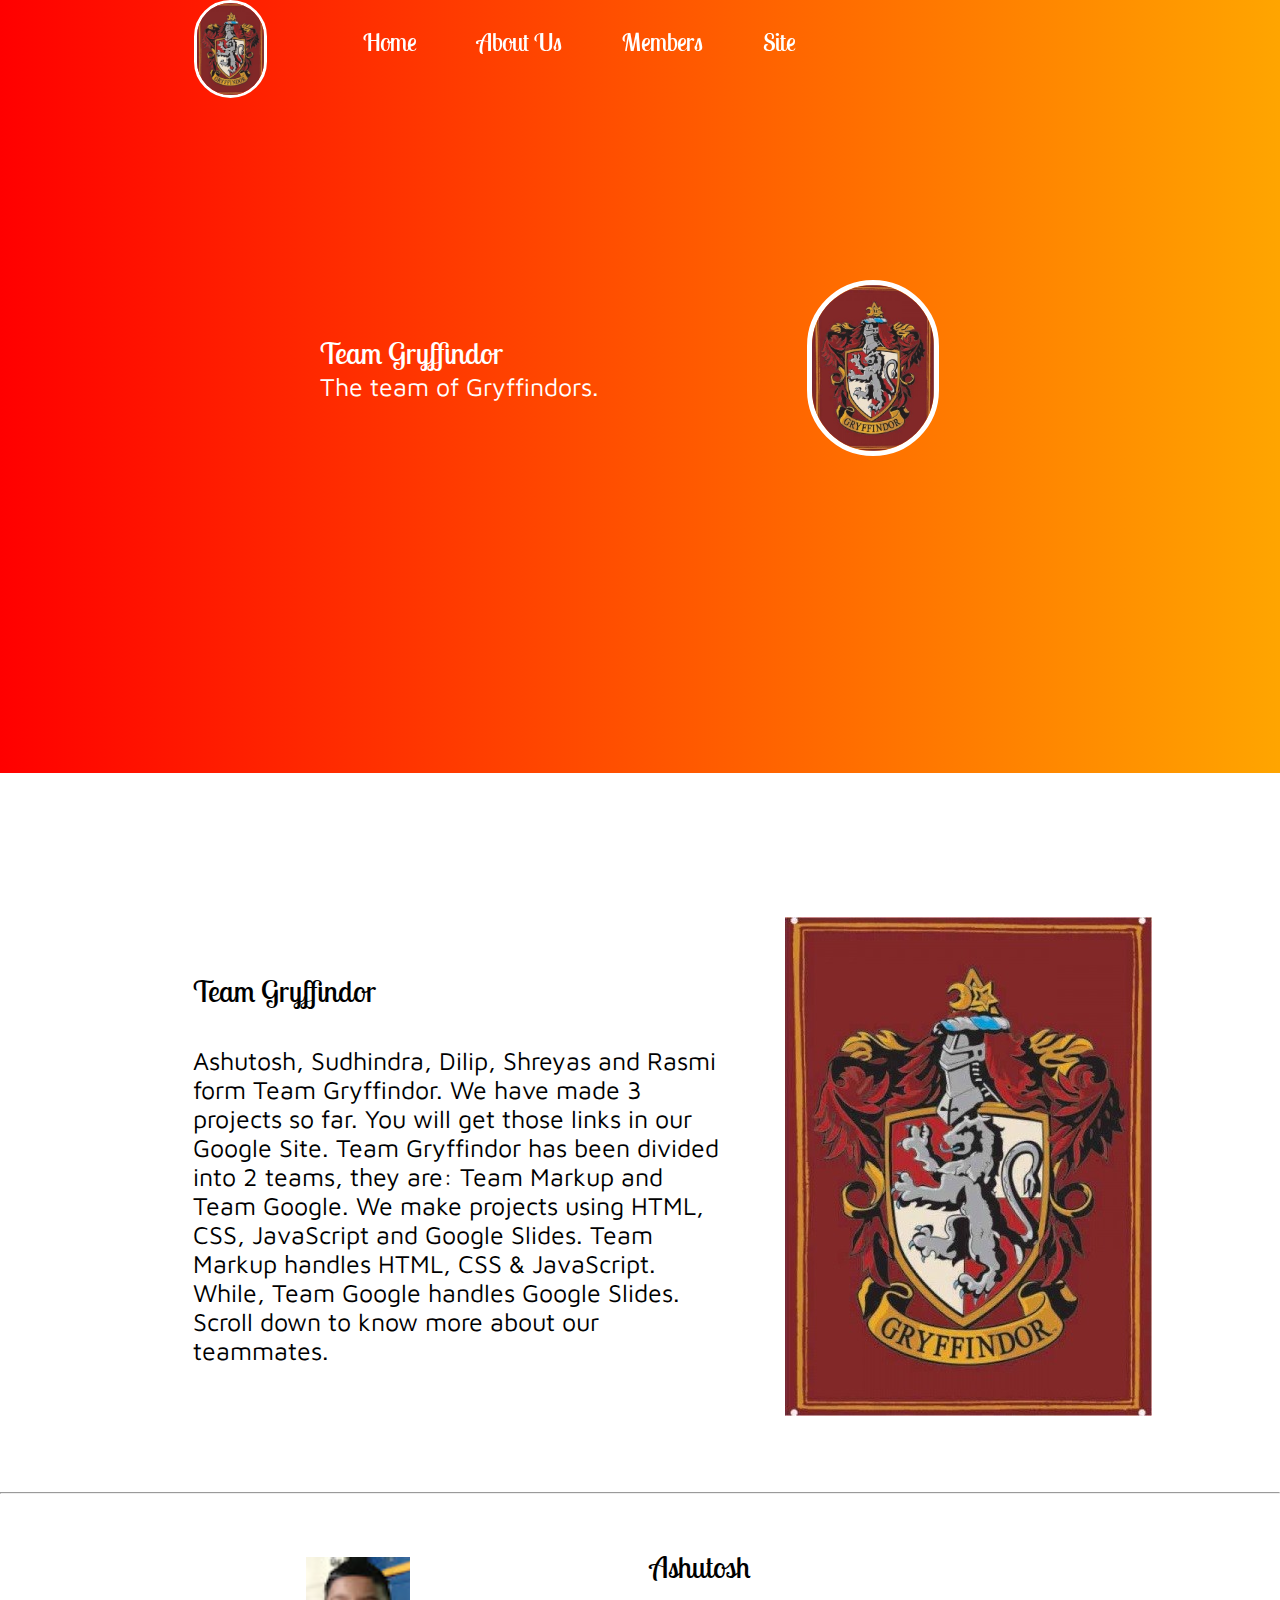
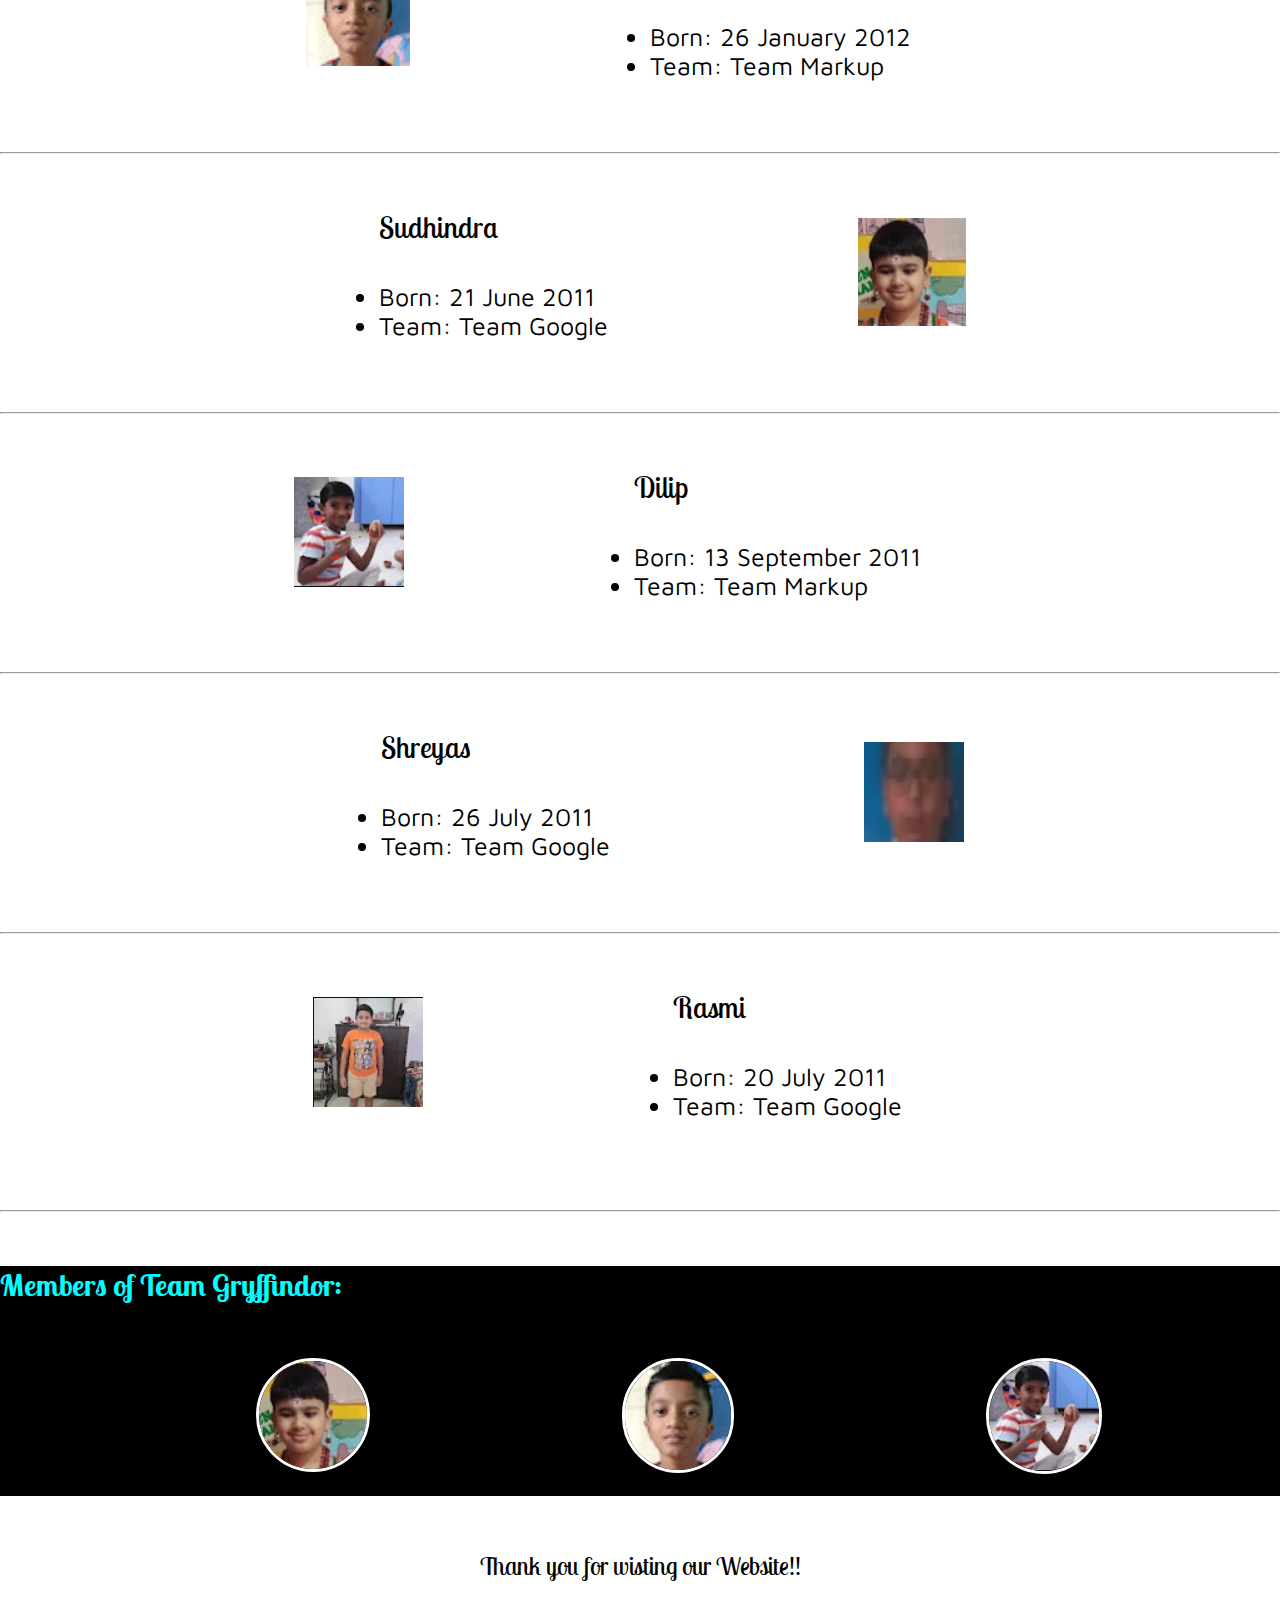
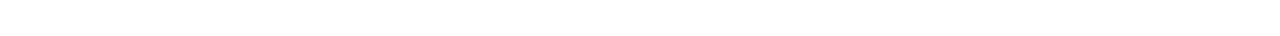
==== mem.html @ 79277369 "Add files via upload" ====
<!DOCTYPE html>
<html lang="en">
<head>
    <meta charset="UTF-8">
    <meta http-equiv="X-UA-Compatible" content="IE=edge">
    <meta name="viewport" content="width=device-width, initial-scale=1.0">
    <title>Members</title>
    <link rel="stylesheet" href="main.css">
    <link rel="shortcut icon" href="grfy.jpg" type="image/x-icon">
</head>
<body>
    <nav class="navbar background h-nav-resp">
        <ul class="nav-list v-class-resp">
            <div class="logo"><img src="grfy.jpg" alt="Gryffindor"></div>
            <li><a href="index.html">Home</a></li>
            <li><a href="#about">About Us</a></li>
            <li><a href="#members">Members</a></li>
            <li><a href="https://bit.ly/grfy-site">Site</a></li>
        </ul>
    </nav>

    <section class="background firstSection">
        <div class="box-main">
            <div class="firstHalf">
                <p class="text-big">Team Gryffindor</p>
                <p class="text-small">The team of Gryffindors.</p>
            </div>

            <div class="secondHalf">
                <img src="grfy.jpg" alt="Gryffindor">
            </div>
        </div>
    </section>

    <br><br><br><br><br><br><br><br>

    <div id="about">

    <section class="section">
        <div class="paras">
            <p class="sectionTag text-big">Team Gryffindor</p>
            <br><br>
            <p class="sectionTag text-small">Ashutosh, Sudhindra, Dilip, Shreyas and Rasmi form Team Gryffindor. We have made 3 projects so far. You will get those links in our Google Site. Team Gryffindor has been divided into 2 teams, they are: Team Markup and Team Google. We make projects using HTML, CSS, JavaScript and Google Slides. Team Markup handles HTML, CSS & JavaScript. While, Team Google handles Google Slides. Scroll down to know more about our teammates.</p>
        </div>
        <div class="thumbnail">
            <img src="grfy.jpg" alt="Team Gryffindor" id="imgFluid">
        </div>
    </section>

    <br><br><br><br>
    <hr>
    <br><br><br>

    <section class="secLeft section">
        <div class="paras">
            <ol class="sectionTag text-big">Ashutosh</ol>
            <br><br>
            <li id="about-us">Born: 26 January 2012</li>
            <li id="about-us">Team: Team Markup</li>
        </div>
        <div class="thumbnail">
            <img src="Ashutosh.png" alt="Ashutosh" id="imgFluid">
        </div>
    </section>

    <br><br><br><br>
    <hr>
    <br><br><br>

    <section class="section">
        <div class="paras">
            <ol class="sectionTag text-big">Sudhindra</ol>
            <br><br>
            <li id="about-us">Born: 21 June 2011</li>
            <li id="about-us">Team: Team Google</li>
        </div>
        <div class="thumbnail">
            <img src="Sudhindra.png" alt="Sudhindra" id="imgFluid">
        </div>
    </section>

    <br><br><br><br>
    <hr>
    <br><br><br>

    <section class="secLeft section">
        <div class="paras">
            <ol class="sectionTag text-big">Dilip</ol>
            <br><br>
            <li id="about-us">Born: 13 September 2011</li>
            <li id="about-us">Team: Team Markup</li>
        </div>
        <div class="thumbnail">
            <img src="Dilip.png" alt="Dilip" id="imgFluid">
        </div>
    </section>

    <br><br><br><br>
    <hr>
    <br><br><br>

    <section class="section">
        <div class="paras">
            <ol class="sectionTag text-big">Shreyas</ol>
            <br><br>
            <li id="about-us">Born: 26 July 2011</li>
            <li id="about-us">Team: Team Google</li>
        </div>
        <div class="thumbnail">
            <img src="Shreyas.png" alt="Shreyas" id="imgFluid" height="100" width="100">
        </div>
    </section>

    <br><br><br><br>
    <hr>
    <br><br><br>

    <section class="secLeft section">
        <div class="paras">
            <ol class="sectionTag text-big">Rasmi</ol>
            <br><br>
            <li id="about-us">Born: 20 July 2011</li>
            <li id="about-us">Team: Team Google</li>
        </div>
        <div class="thumbnail">
            <img src="Rasmi.png" alt="Rasmi" id="imgFluid">
        </div>
    </section>

    </div>

    <br><br><br><br><br>
    <hr>
    <br><br><br>

    <div id="members">
        <footer class="back">
            <h1 id="memhead">Members of Team Gryffindor:</h1>
            <br><br><br>
            <div class="row">
                <div class="column">
                    &nbsp;&nbsp;&nbsp;&nbsp;&nbsp;&nbsp;&nbsp;&nbsp;&nbsp;&nbsp;&nbsp;&nbsp;&nbsp;&nbsp;&nbsp;&nbsp;&nbsp;&nbsp;&nbsp;&nbsp;&nbsp;&nbsp;&nbsp;&nbsp;&nbsp;&nbsp;&nbsp;&nbsp;&nbsp;&nbsp;&nbsp;&nbsp;&nbsp;&nbsp;&nbsp;&nbsp;&nbsp;&nbsp;&nbsp;&nbsp;&nbsp;&nbsp;&nbsp;&nbsp;&nbsp;&nbsp;&nbsp;&nbsp;&nbsp;&nbsp;&nbsp;&nbsp;&nbsp;&nbsp;&nbsp;&nbsp;&nbsp;&nbsp;&nbsp;&nbsp;&nbsp;&nbsp;&nbsp;&nbsp;<img src="Sudhindra.png" alt="Sudhindra" id="mem">
                </div>                
                <div class="column">
                    &nbsp;&nbsp;&nbsp;&nbsp;&nbsp;&nbsp;&nbsp;&nbsp;&nbsp;&nbsp;&nbsp;&nbsp;&nbsp;&nbsp;&nbsp;&nbsp;&nbsp;&nbsp;&nbsp;&nbsp;&nbsp;&nbsp;&nbsp;&nbsp;&nbsp;&nbsp;&nbsp;&nbsp;&nbsp;&nbsp;&nbsp;&nbsp;&nbsp;&nbsp;&nbsp;&nbsp;&nbsp;&nbsp;&nbsp;&nbsp;&nbsp;&nbsp;&nbsp;&nbsp;&nbsp;&nbsp;&nbsp;&nbsp;&nbsp;&nbsp;&nbsp;&nbsp;&nbsp;&nbsp;&nbsp;&nbsp;&nbsp;&nbsp;&nbsp;&nbsp;&nbsp;&nbsp;&nbsp;<img src="Ashutosh.png" alt="Ashutosh" id="mem">
                </div>                
                <div class="column">
                    &nbsp;&nbsp;&nbsp;&nbsp;&nbsp;&nbsp;&nbsp;&nbsp;&nbsp;&nbsp;&nbsp;&nbsp;&nbsp;&nbsp;&nbsp;&nbsp;&nbsp;&nbsp;&nbsp;&nbsp;&nbsp;&nbsp;&nbsp;&nbsp;&nbsp;&nbsp;&nbsp;&nbsp;&nbsp;&nbsp;&nbsp;&nbsp;&nbsp;&nbsp;&nbsp;&nbsp;&nbsp;&nbsp;&nbsp;&nbsp;&nbsp;&nbsp;&nbsp;&nbsp;&nbsp;&nbsp;&nbsp;&nbsp;&nbsp;&nbsp;&nbsp;&nbsp;&nbsp;&nbsp;&nbsp;&nbsp;&nbsp;&nbsp;&nbsp;&nbsp;&nbsp;&nbsp;&nbsp;<img src="Dilip.png" alt="Dilip" id="mem">
                </div>                
                <div class="column">
                    &nbsp;&nbsp;&nbsp;&nbsp;&nbsp;&nbsp;&nbsp;&nbsp;&nbsp;&nbsp;&nbsp;&nbsp;&nbsp;&nbsp;&nbsp;&nbsp;&nbsp;&nbsp;&nbsp;&nbsp;&nbsp;&nbsp;&nbsp;&nbsp;&nbsp;&nbsp;&nbsp;&nbsp;&nbsp;&nbsp;&nbsp;&nbsp;&nbsp;&nbsp;&nbsp;&nbsp;&nbsp;&nbsp;&nbsp;&nbsp;&nbsp;&nbsp;&nbsp;&nbsp;&nbsp;&nbsp;&nbsp;&nbsp;&nbsp;&nbsp;&nbsp;&nbsp;&nbsp;&nbsp;&nbsp;&nbsp;&nbsp;&nbsp;&nbsp;&nbsp;&nbsp;&nbsp;&nbsp;<img src="Rasmi.png" alt="Rasmi" id="mem">
                </div>                
                <div class="column">
                    &nbsp;&nbsp;&nbsp;&nbsp;&nbsp;&nbsp;&nbsp;&nbsp;&nbsp;&nbsp;&nbsp;&nbsp;&nbsp;&nbsp;&nbsp;&nbsp;&nbsp;&nbsp;&nbsp;&nbsp;&nbsp;&nbsp;&nbsp;&nbsp;&nbsp;&nbsp;&nbsp;&nbsp;&nbsp;&nbsp;&nbsp;&nbsp;&nbsp;&nbsp;&nbsp;&nbsp;&nbsp;&nbsp;&nbsp;&nbsp;&nbsp;&nbsp;&nbsp;&nbsp;&nbsp;&nbsp;&nbsp;&nbsp;&nbsp;&nbsp;&nbsp;&nbsp;&nbsp;&nbsp;&nbsp;&nbsp;&nbsp;&nbsp;&nbsp;&nbsp;&nbsp;&nbsp;&nbsp;<img src="Shreyas.png" alt="Shreyas" height="110" id="mem">
                </div>
            </div>

            <br>

        </footer>

        <br><br><br>

        <p id="thank">Thank you for wisting our Website!!</p>
    </div>

    <br><br><br>
</body>
</html>
---- main.css ----
@import url('https://fonts.googleapis.com/css2?family=Lobster+Two:ital,wght@1,700&family=Maven+Pro:wght@600&display=swap');

* {
    margin: 0;
    padding: 0;
}

.logo {
    width: 20%;
    display: flex;
    justify-content: center;
    align-items: center;
}

.logo img {
    width: 33%;
    border: 3px solid #FFF;
    border-radius: 50px;
}

.navbar {
    display: flex;
    align-items: center;
    justify-content: center;
    position: sticky;
    top: 0;
    cursor: pointer;
}

.nav-list {
    width: 80%;
    display: flex;
}

.nav-list li {
    list-style: none;
    padding: 26px 30px;
}

.nav-list li a {
    text-decoration: none;
    font-size: 25px;
    font-family: 'Lobster Two';
    color: #FFFFFF;
    justify-content: center;
    align-items: center;
    transition: 0.6s ease;
}

.nav-list li a:hover {
    color: yellow;
}

.background {
    background-image: linear-gradient(to right, #FF0000, #FFA500);
    background-size: cover;
    background-blend-mode: darken;
}

.box-main {
    display: flex;
    justify-content: center;
    align-items: center;
    color: #FFFFFF;
    font-family: 'Lobster Two';
    font-size: 25px;
    max-width: 50%;
    margin: auto;
    height: 80%;
}

.firstSection {
    height: 75vh;
}

.firstHalf {
    width: 80%;
    display: flex;
    flex-direction: column;
    justify-content: center;
}

.secondHalf {
    width: 30%;
}

.secondHalf img {
    width: 70%;
    border: 5px solid #FFF;
    border-radius: 150px;
    display: block;
    margin: auto;
}

.text-big {
    font-size: 30px;
    font-family: 'Lobster Two';
}

.text-small {
    font-size: 25px;
    font-family: 'Maven Pro';
}

.section {
    display: flex;
    align-items: center;
    justify-content: space-evenly;
    max-width: 80%;
    margin: auto;
}

.paras {
    padding: 0 65px;
}

.secLeft {
    flex-direction: row-reverse;
}

.back {
    background-color: #000000;
}

.row {
    display: flex;
}

#mem {
    border-radius: 1000px;
    border: 3px solid #FFF;
}

#about-us {
    font-size: 25px;
    font-family: 'Maven Pro';
}

#memhead {
    font-size: 30px;
    color: #00FFFF;
    font-family: 'Lobster Two';
}

#thank {
    font-size: 25px;
    text-align: center;
    font-family: 'Lobster Two';
}

::-webkit-scrollbar {
    width: 15px;
}

::-webkit-scrollbar-track {
    background-color: #FFFFFF;
}

::-webkit-scrollbar-thumb {
    background: #888;
    border-radius: 5px;
}

::-webkit-scrollbar-thumb:hover {
    background: #555;
}

@media only screen and (max-width: 1140px) {
    .nav-list {
        flex-direction: column;
        text-align: center;
    }

    .navbar {
        flex-direction: column;
    }

    .box-main {
        flex-direction: column-reverse;
        max-width: 100%;
    }

    .rightNav {
        text-align: center;
    }

    .section {
        flex-direction: column-reverse;
    }

    .text-small {
        text-align: center;
    }

    .text-big {
        text-align: center;
    }

    #about-us {
        text-align: center;
    }

    #memhead {
        text-align: center;
    }

    .row {
        flex-direction: column;
    }

    #name {
        width: 50%;
        margin-left: auto;
        margin-right: auto;
        display: block;
    }

    #thank {
        text-align: center;
    }
}
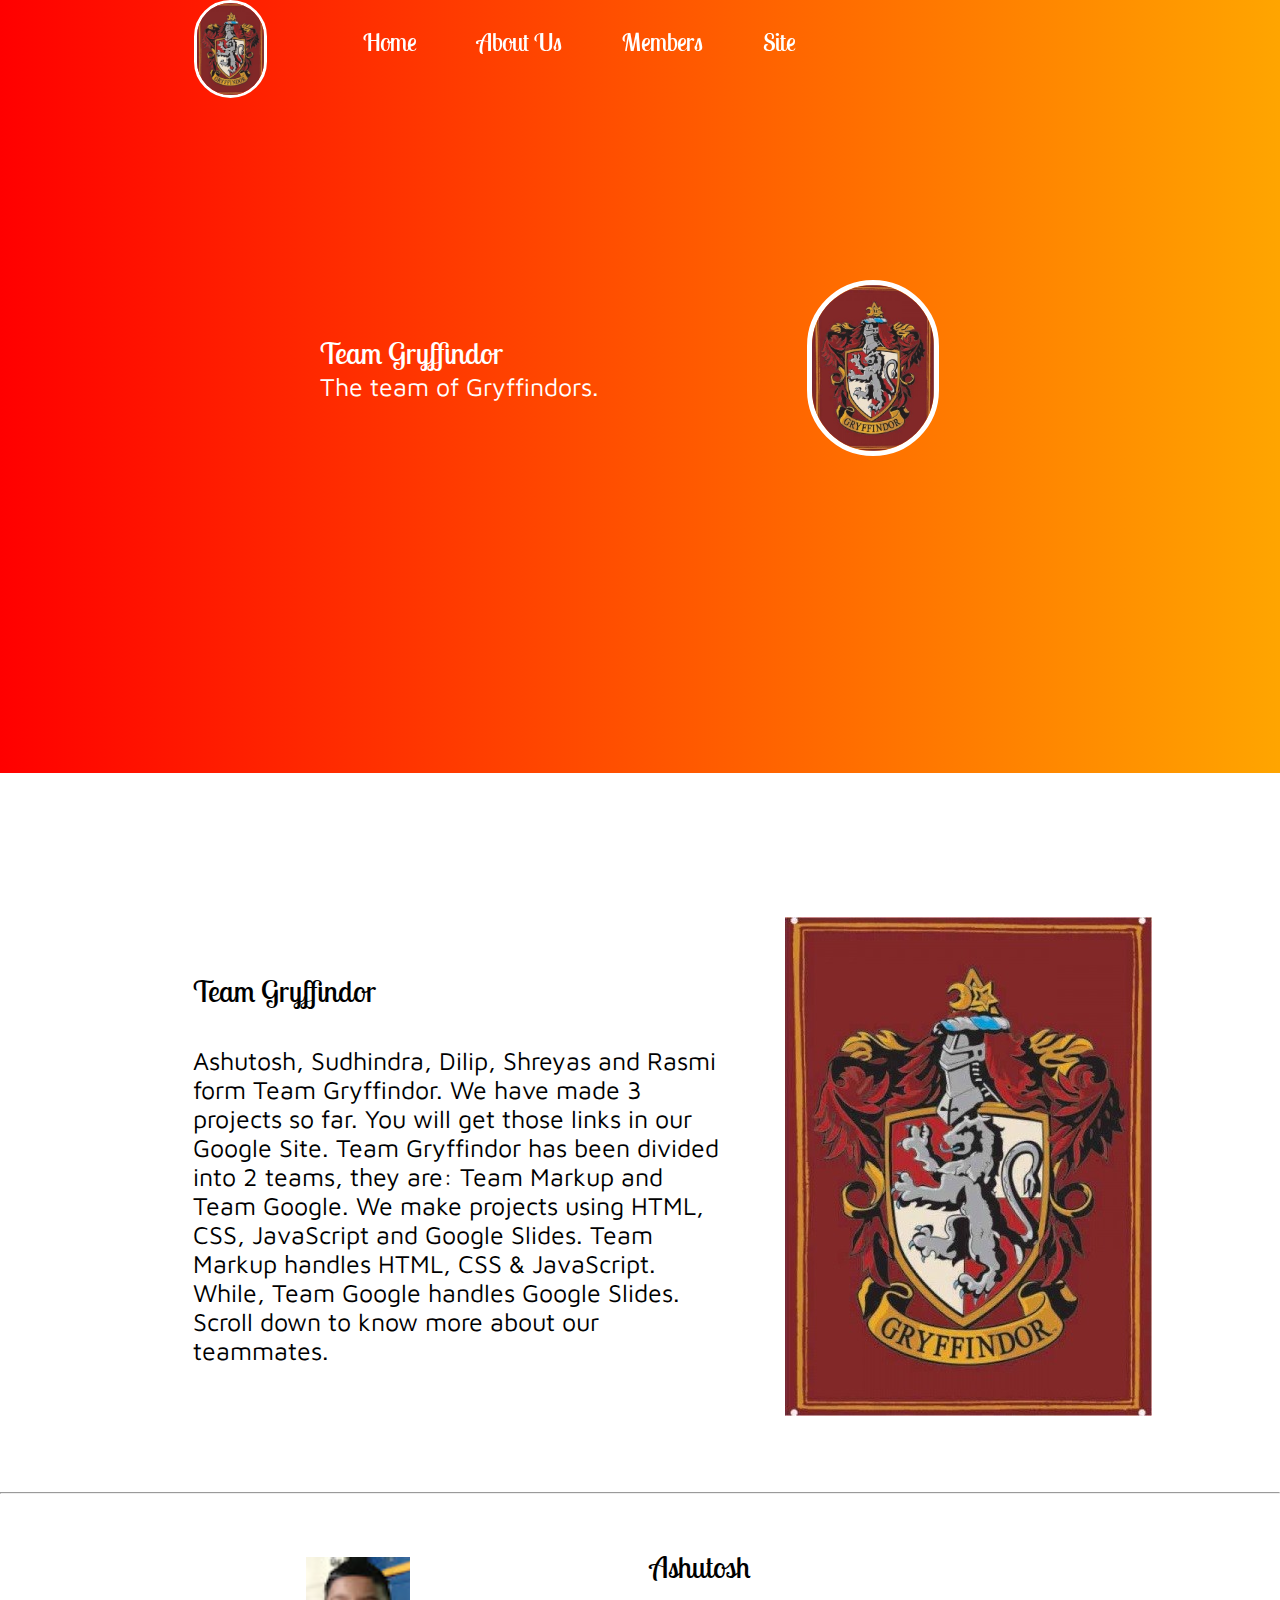
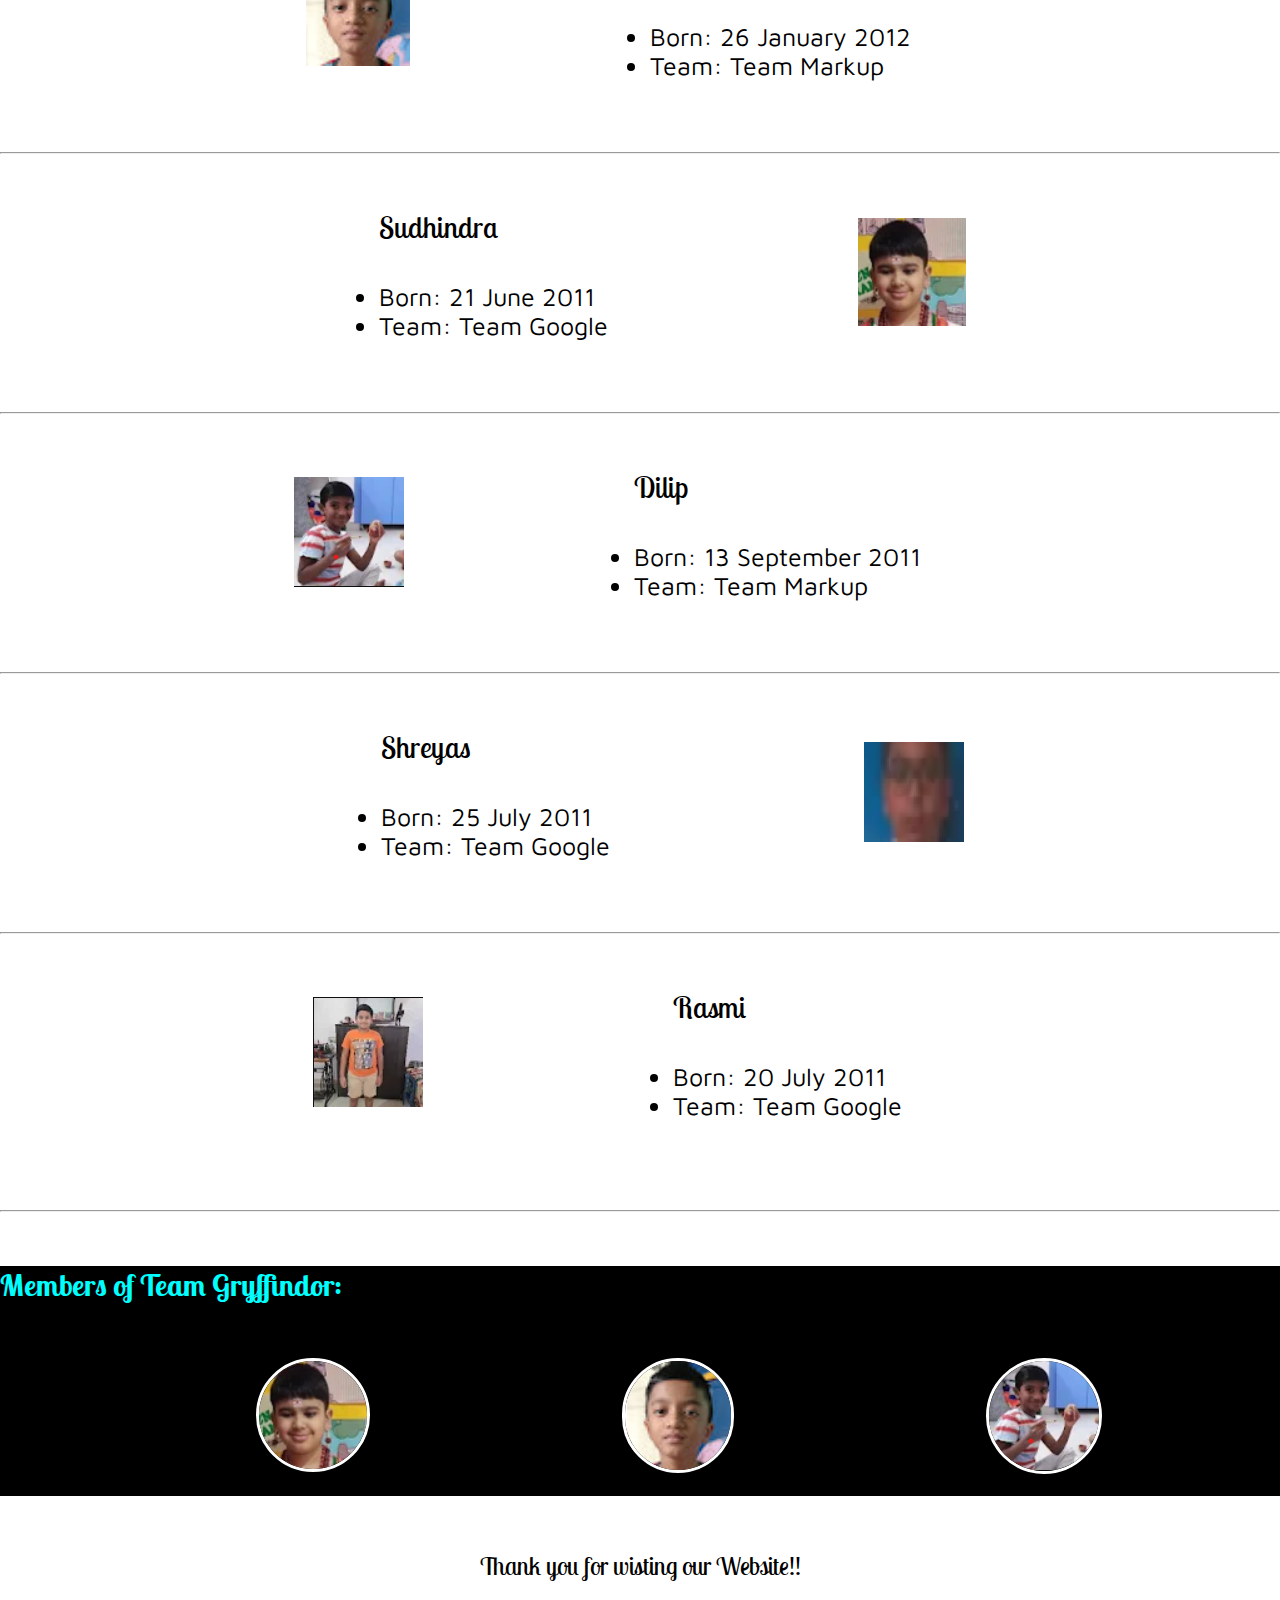
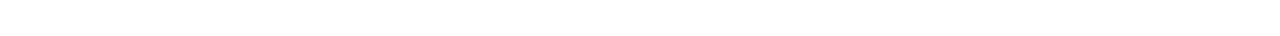
==== commit ddd06a8c: "Update mem.html" ====
--- a/mem.html
+++ b/mem.html
@@ -103,7 +103,7 @@
         <div class="paras">
             <ol class="sectionTag text-big">Shreyas</ol>
             <br><br>
-            <li id="about-us">Born: 26 July 2011</li>
+            <li id="about-us">Born: 25 July 2011</li>
             <li id="about-us">Team: Team Google</li>
         </div>
         <div class="thumbnail">
@@ -166,4 +166,4 @@
 
     <br><br><br>
 </body>
-</html>+</html>
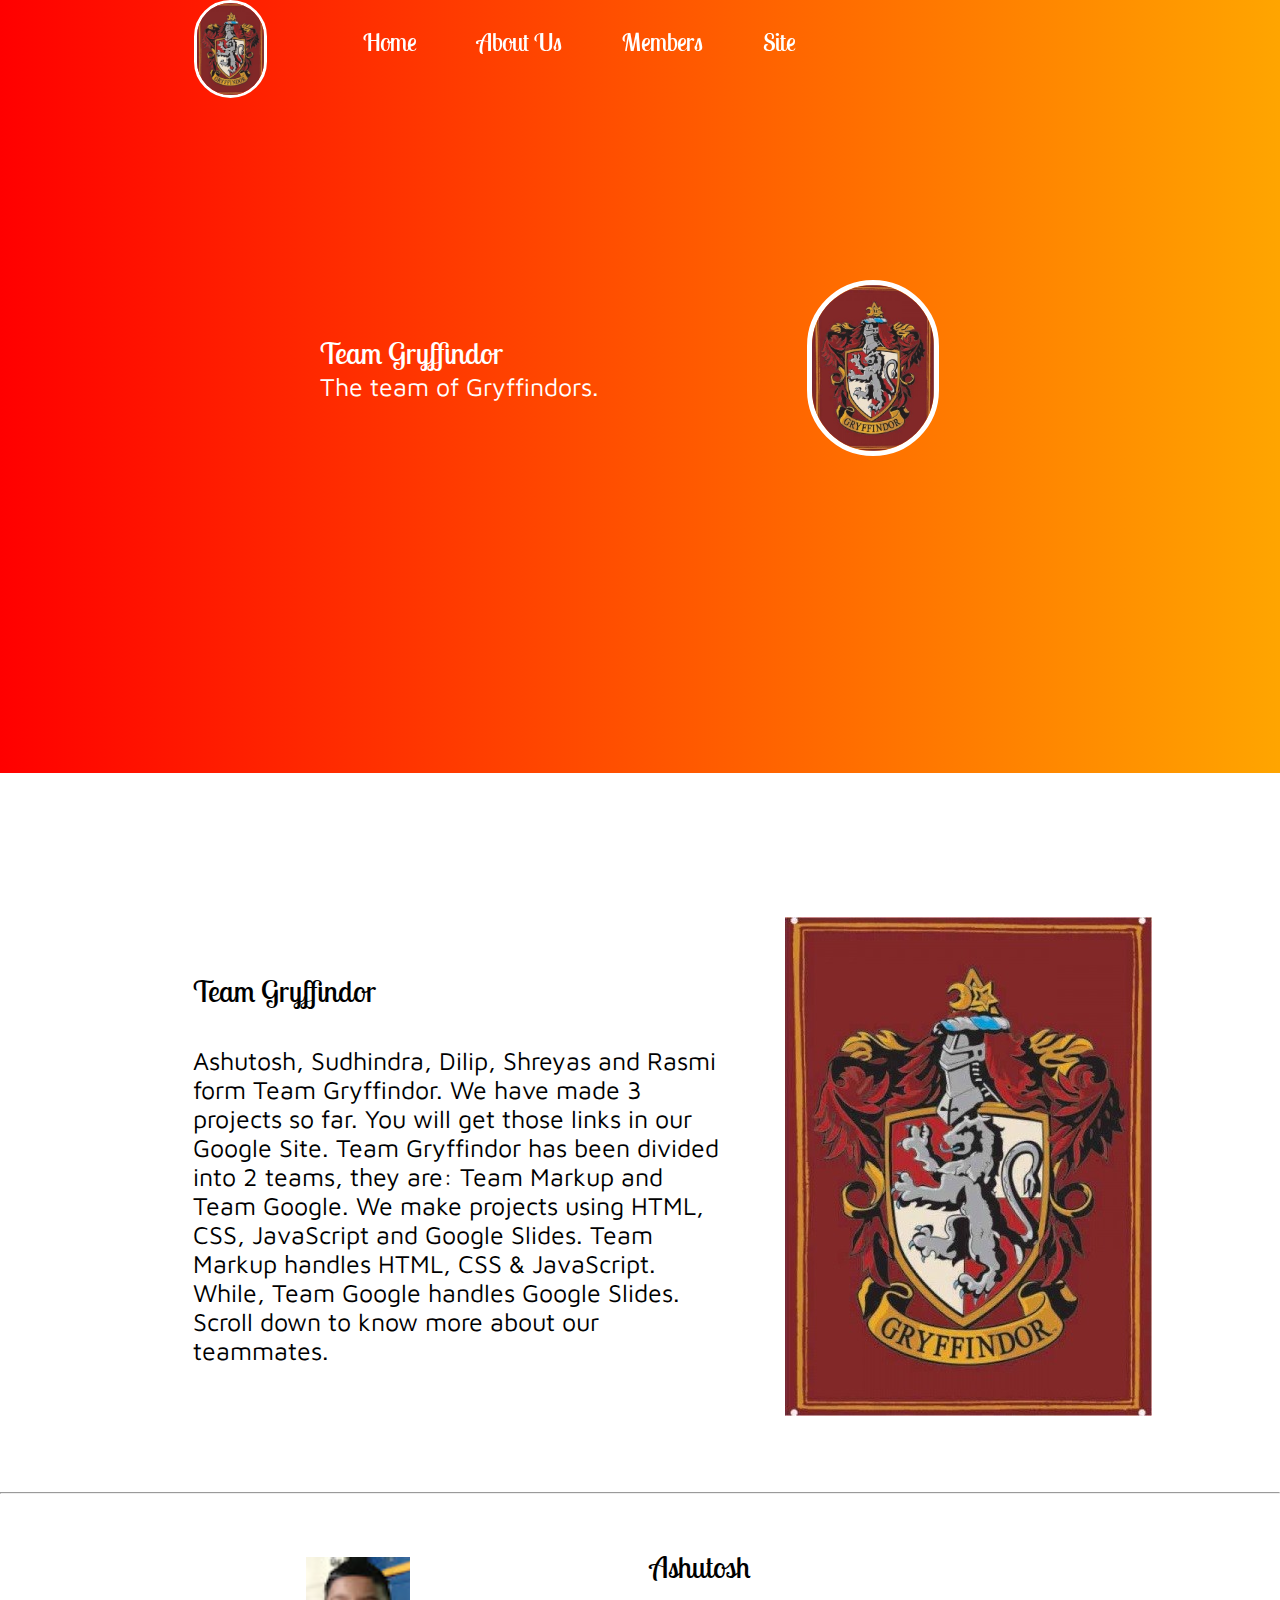
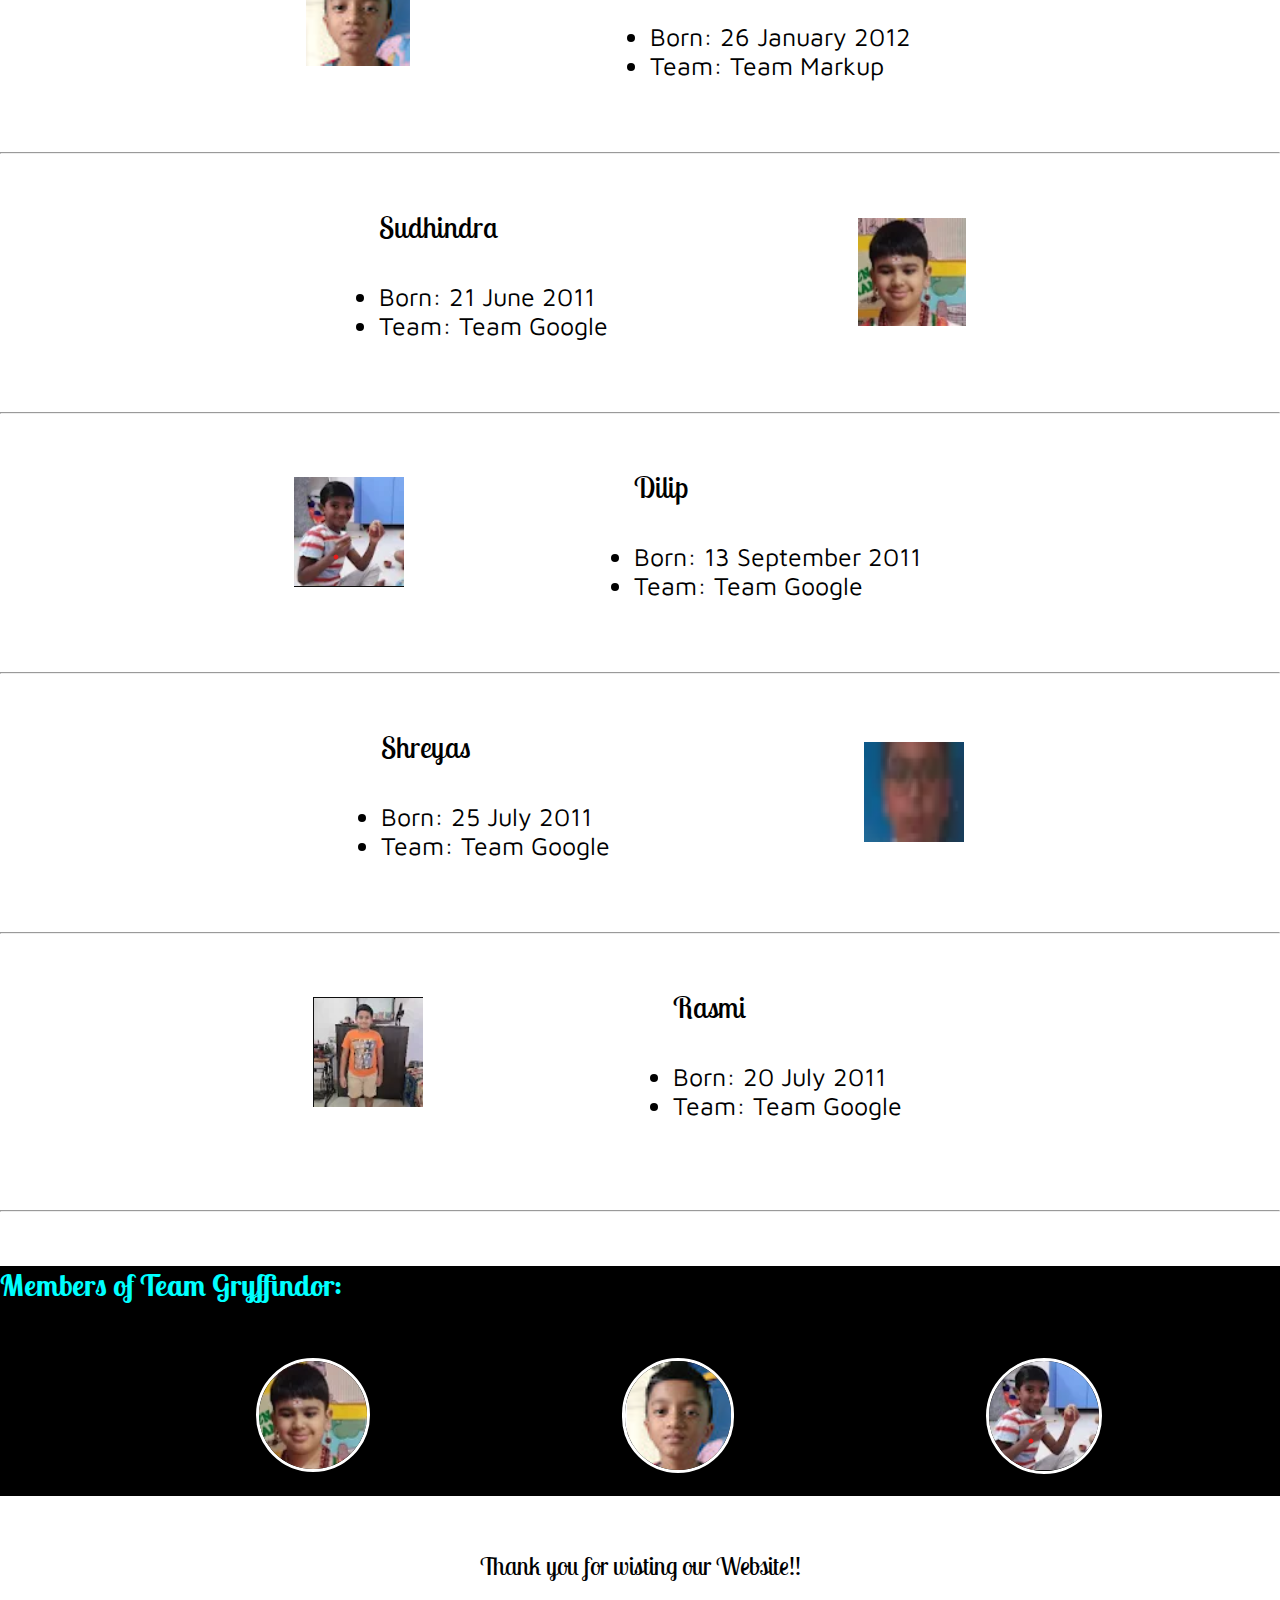
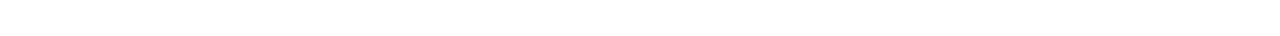
==== commit 9944ba9d: "Update mem.html" ====
--- a/mem.html
+++ b/mem.html
@@ -88,7 +88,7 @@
             <ol class="sectionTag text-big">Dilip</ol>
             <br><br>
             <li id="about-us">Born: 13 September 2011</li>
-            <li id="about-us">Team: Team Markup</li>
+            <li id="about-us">Team: Team Google</li>
         </div>
         <div class="thumbnail">
             <img src="Dilip.png" alt="Dilip" id="imgFluid">
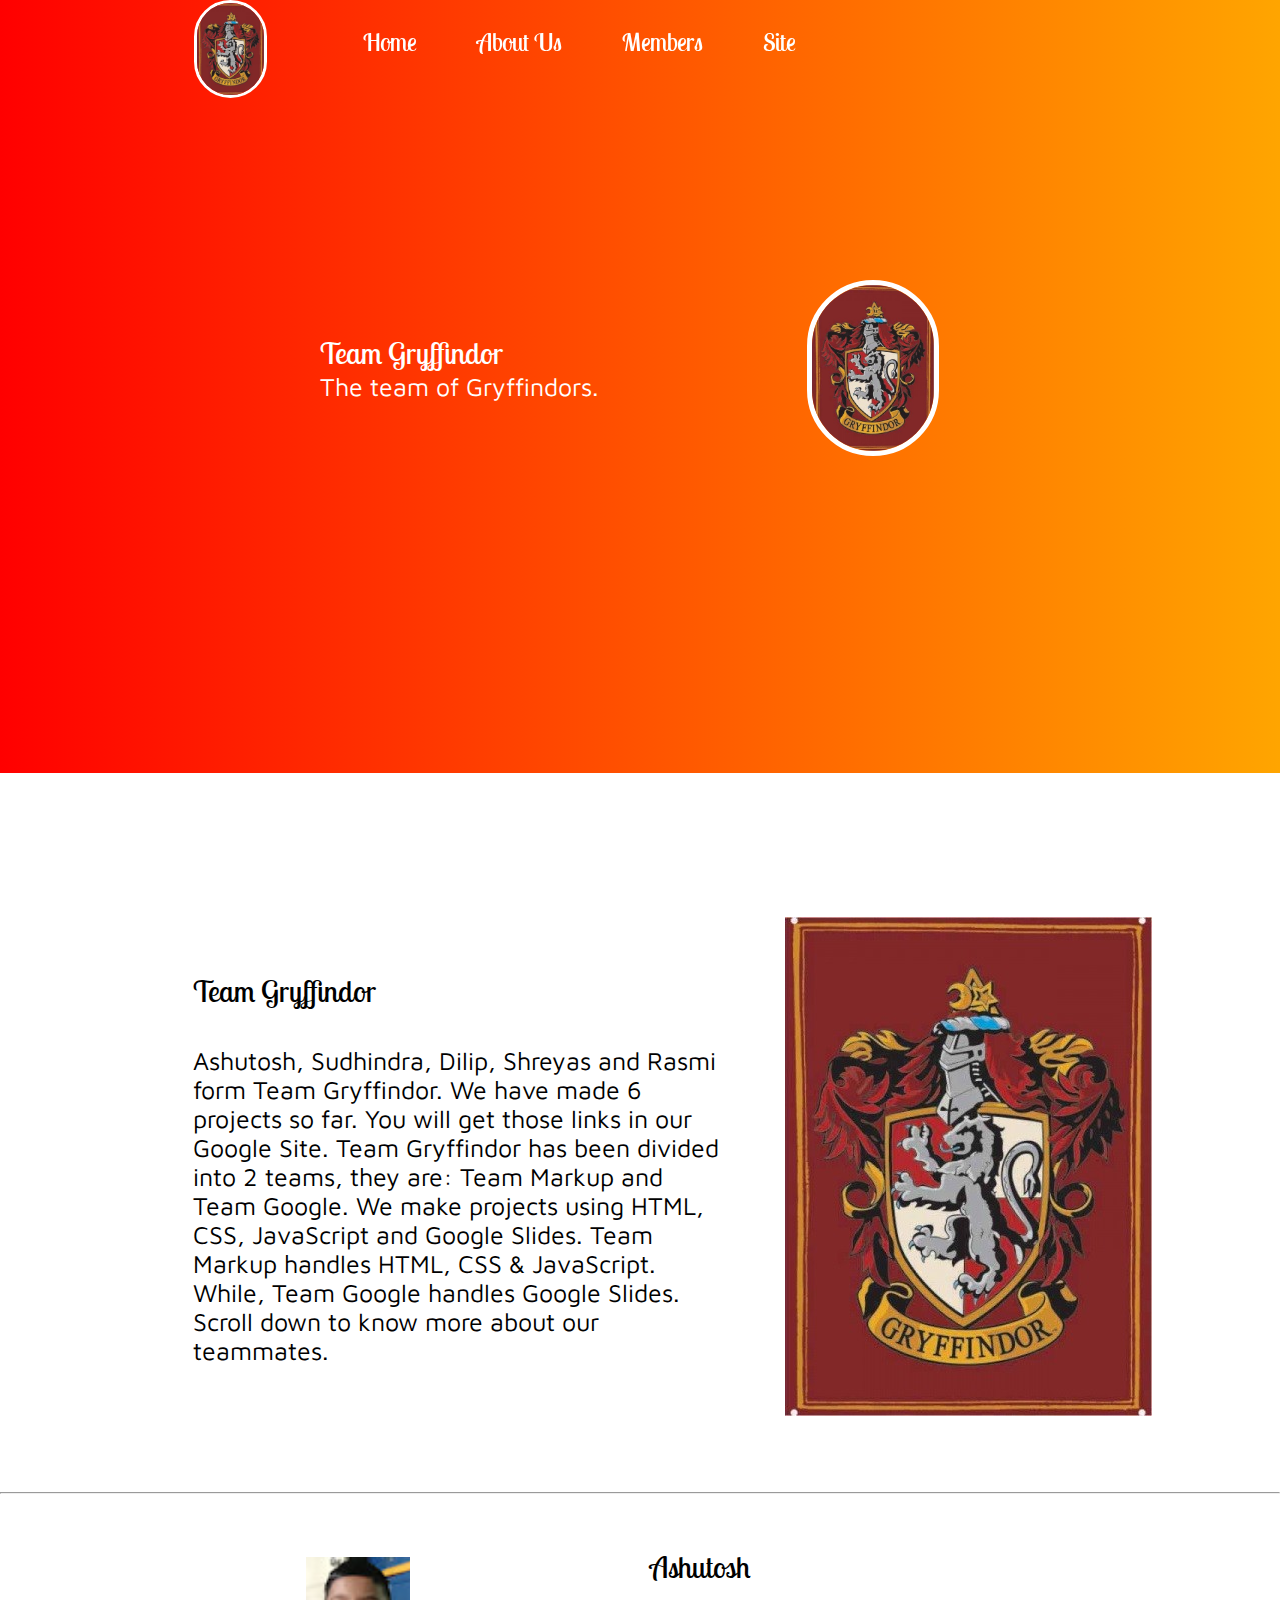
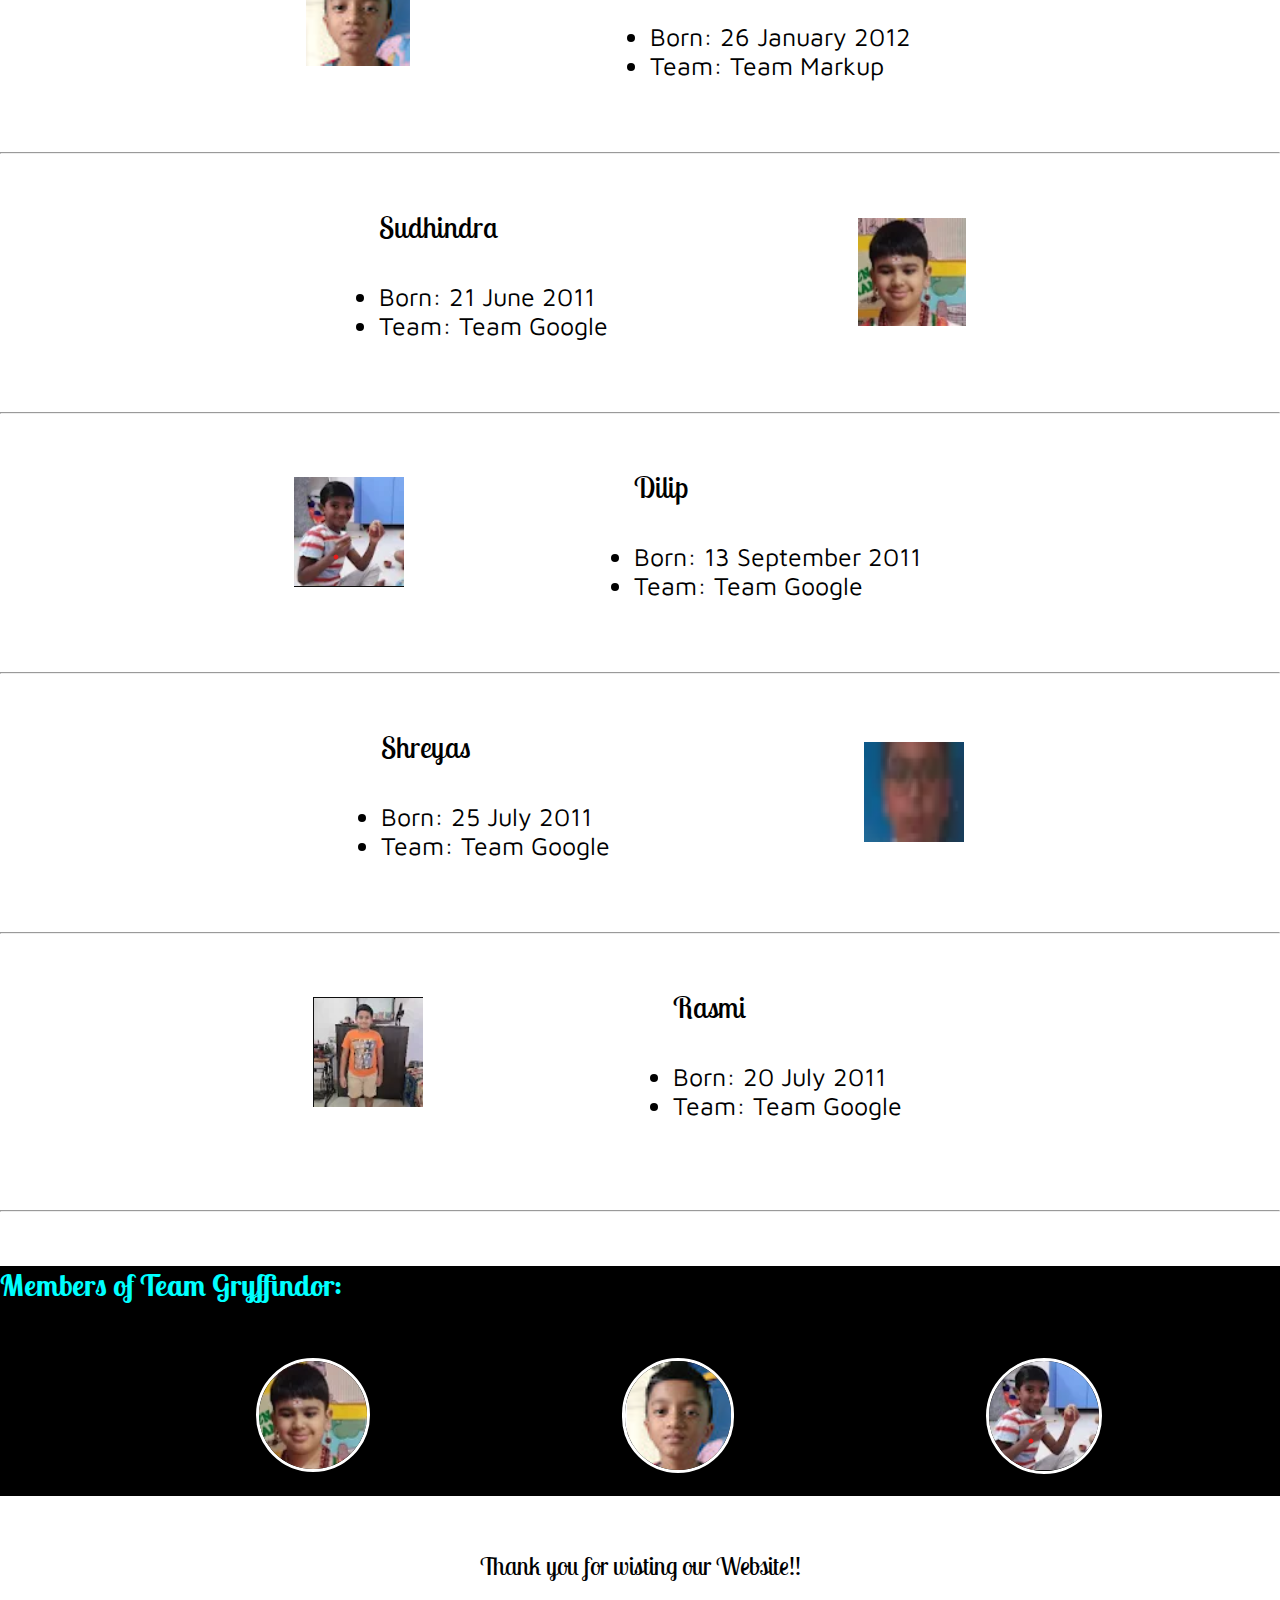
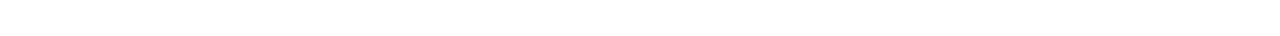
==== commit 6111f35a: "Update mem.html" ====
--- a/mem.html
+++ b/mem.html
@@ -40,7 +40,7 @@
         <div class="paras">
             <p class="sectionTag text-big">Team Gryffindor</p>
             <br><br>
-            <p class="sectionTag text-small">Ashutosh, Sudhindra, Dilip, Shreyas and Rasmi form Team Gryffindor. We have made 3 projects so far. You will get those links in our Google Site. Team Gryffindor has been divided into 2 teams, they are: Team Markup and Team Google. We make projects using HTML, CSS, JavaScript and Google Slides. Team Markup handles HTML, CSS & JavaScript. While, Team Google handles Google Slides. Scroll down to know more about our teammates.</p>
+            <p class="sectionTag text-small">Ashutosh, Sudhindra, Dilip, Shreyas and Rasmi form Team Gryffindor. We have made 6 projects so far. You will get those links in our Google Site. Team Gryffindor has been divided into 2 teams, they are: Team Markup and Team Google. We make projects using HTML, CSS, JavaScript and Google Slides. Team Markup handles HTML, CSS & JavaScript. While, Team Google handles Google Slides. Scroll down to know more about our teammates.</p>
         </div>
         <div class="thumbnail">
             <img src="grfy.jpg" alt="Team Gryffindor" id="imgFluid">
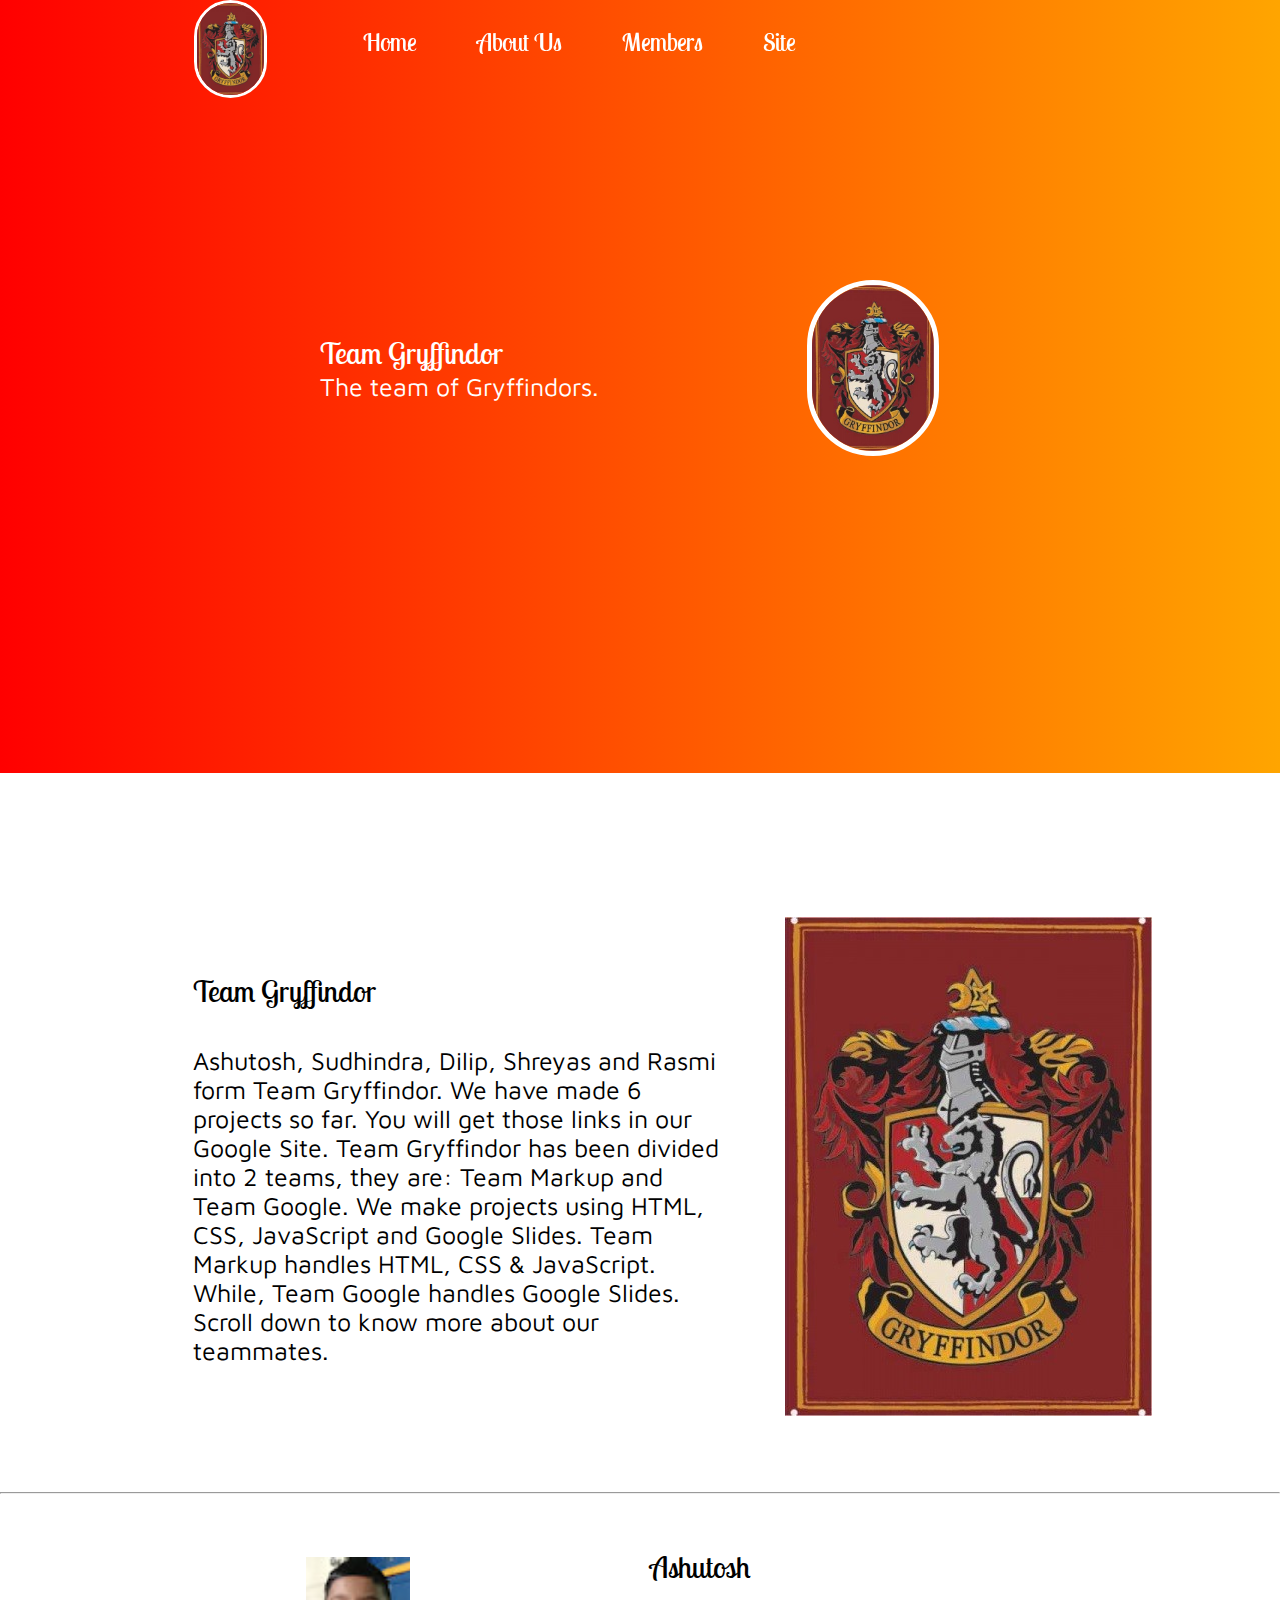
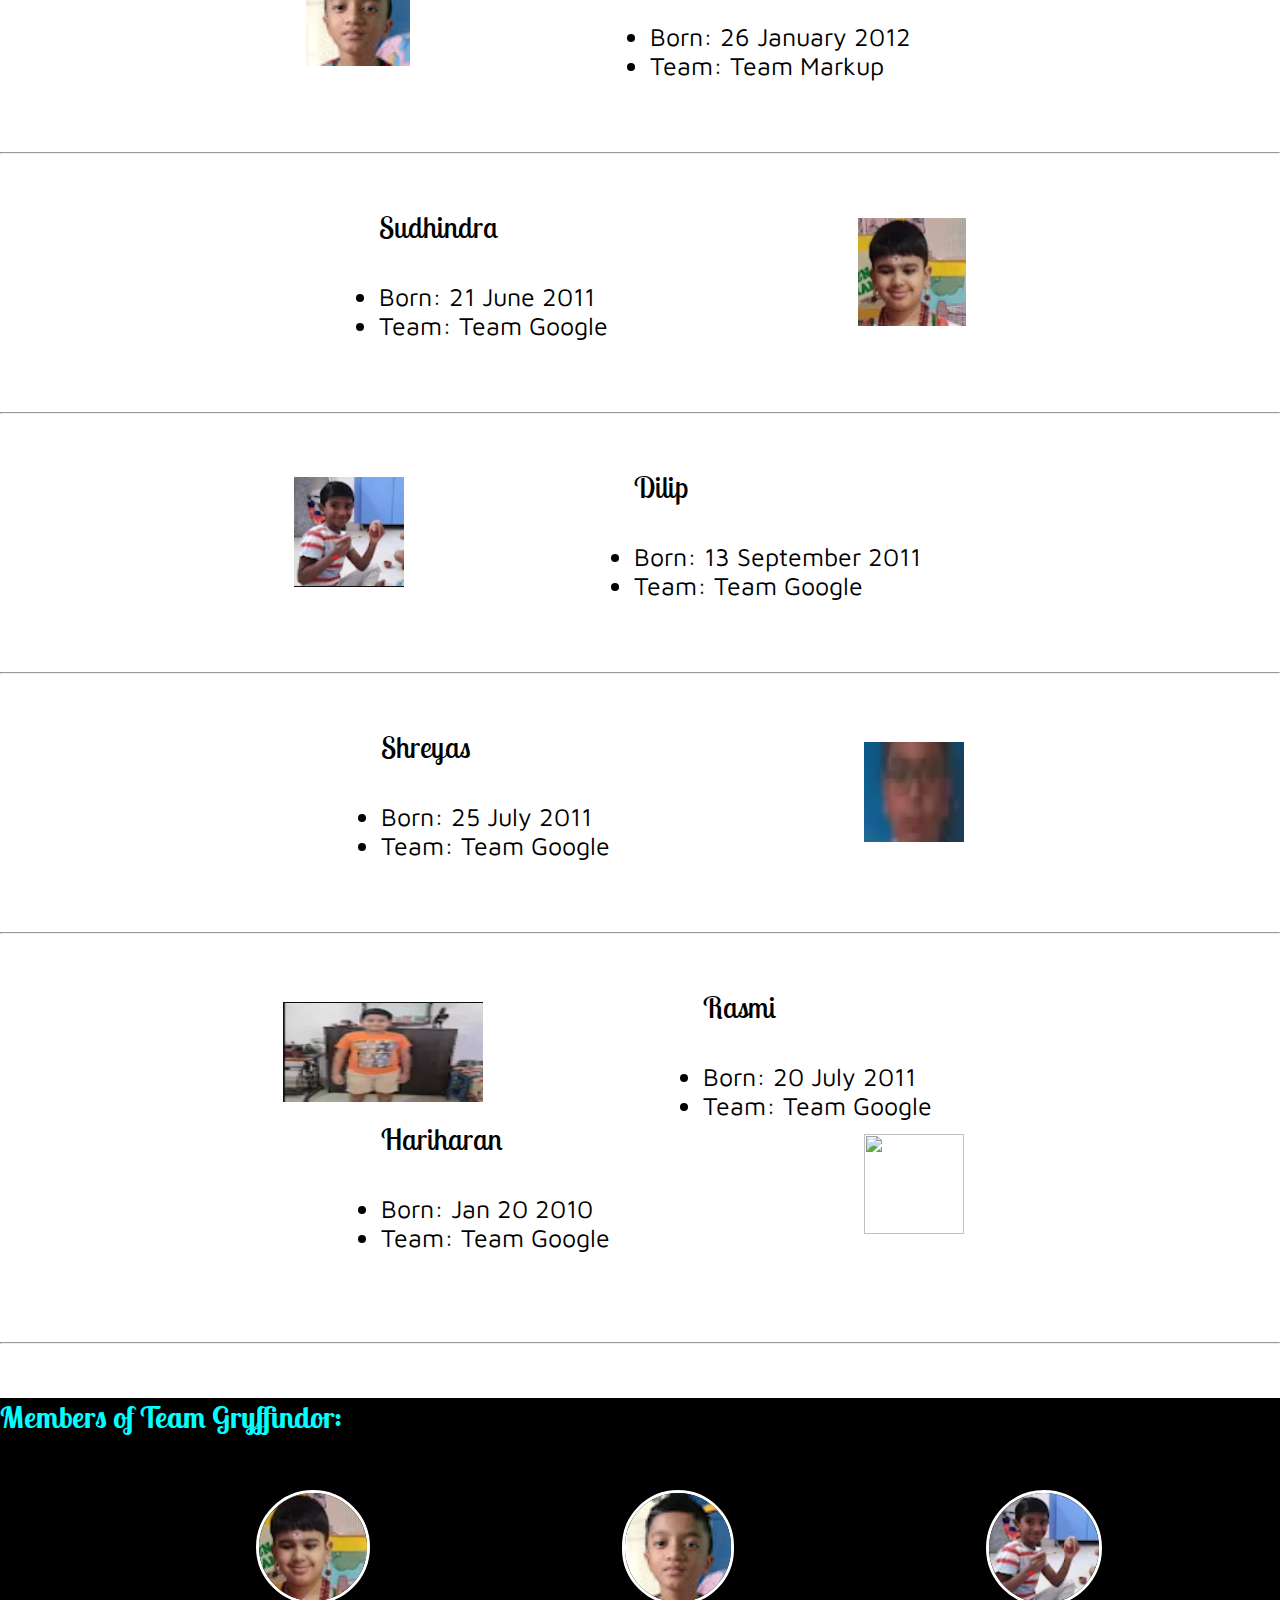
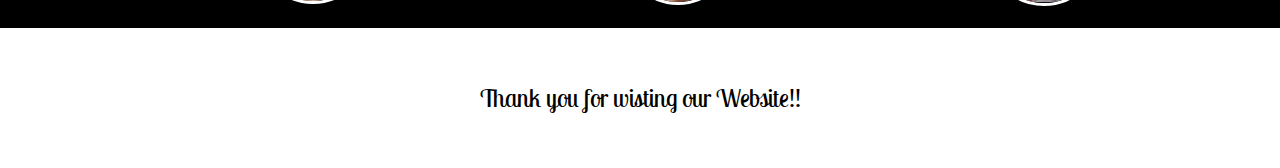
==== commit 446ad0d8: "Update mem.html" ====
--- a/mem.html
+++ b/mem.html
@@ -123,7 +123,19 @@
             <li id="about-us">Team: Team Google</li>
         </div>
         <div class="thumbnail">
-            <img src="Rasmi.png" alt="Rasmi" id="imgFluid">
+            <img src="Rasmi.png" alt="Rasmi" id="imgFluid" height="100" width="200">
+        </div>
+    </section>
+        
+    <section class="section">
+        <div class="paras">
+            <ol class="sectionTag text-big">Hariharan</ol>
+            <br><br>
+            <li id="about-us">Born: Jan 20 2010</li>
+            <li id="about-us">Team: Team Google</li>
+        </div>
+        <div class="thumbnail">
+            <img src="https://lh3.googleusercontent.com/a-/AOh14GhBIeWpbtK_fLV3XA2ALPh3X1M-yCeN2ztyHbMbIA=s88-p-k-rw-no" id="imgFluid" height="100" width="100">
         </div>
     </section>
 
@@ -153,6 +165,9 @@
                 <div class="column">
                     &nbsp;&nbsp;&nbsp;&nbsp;&nbsp;&nbsp;&nbsp;&nbsp;&nbsp;&nbsp;&nbsp;&nbsp;&nbsp;&nbsp;&nbsp;&nbsp;&nbsp;&nbsp;&nbsp;&nbsp;&nbsp;&nbsp;&nbsp;&nbsp;&nbsp;&nbsp;&nbsp;&nbsp;&nbsp;&nbsp;&nbsp;&nbsp;&nbsp;&nbsp;&nbsp;&nbsp;&nbsp;&nbsp;&nbsp;&nbsp;&nbsp;&nbsp;&nbsp;&nbsp;&nbsp;&nbsp;&nbsp;&nbsp;&nbsp;&nbsp;&nbsp;&nbsp;&nbsp;&nbsp;&nbsp;&nbsp;&nbsp;&nbsp;&nbsp;&nbsp;&nbsp;&nbsp;&nbsp;<img src="Shreyas.png" alt="Shreyas" height="110" id="mem">
                 </div>
+                <div class="column">
+                    &nbsp;&nbsp;&nbsp;&nbsp;&nbsp;&nbsp;&nbsp;&nbsp;&nbsp;&nbsp;&nbsp;&nbsp;&nbsp;&nbsp;&nbsp;&nbsp;&nbsp;&nbsp;&nbsp;&nbsp;&nbsp;&nbsp;&nbsp;&nbsp;&nbsp;&nbsp;&nbsp;&nbsp;&nbsp;&nbsp;&nbsp;&nbsp;&nbsp;&nbsp;&nbsp;&nbsp;&nbsp;&nbsp;&nbsp;&nbsp;&nbsp;&nbsp;&nbsp;&nbsp;&nbsp;&nbsp;&nbsp;&nbsp;&nbsp;&nbsp;&nbsp;&nbsp;&nbsp;&nbsp;&nbsp;&nbsp;&nbsp;&nbsp;&nbsp;&nbsp;&nbsp;&nbsp;&nbsp;<img src="https://lh3.googleusercontent.com/a-/AOh14GhBIeWpbtK_fLV3XA2ALPh3X1M-yCeN2ztyHbMbIA=s88-p-k-rw-no" alt="Hariharan" height="110" id="mem">
+                </div>
             </div>
 
             <br>
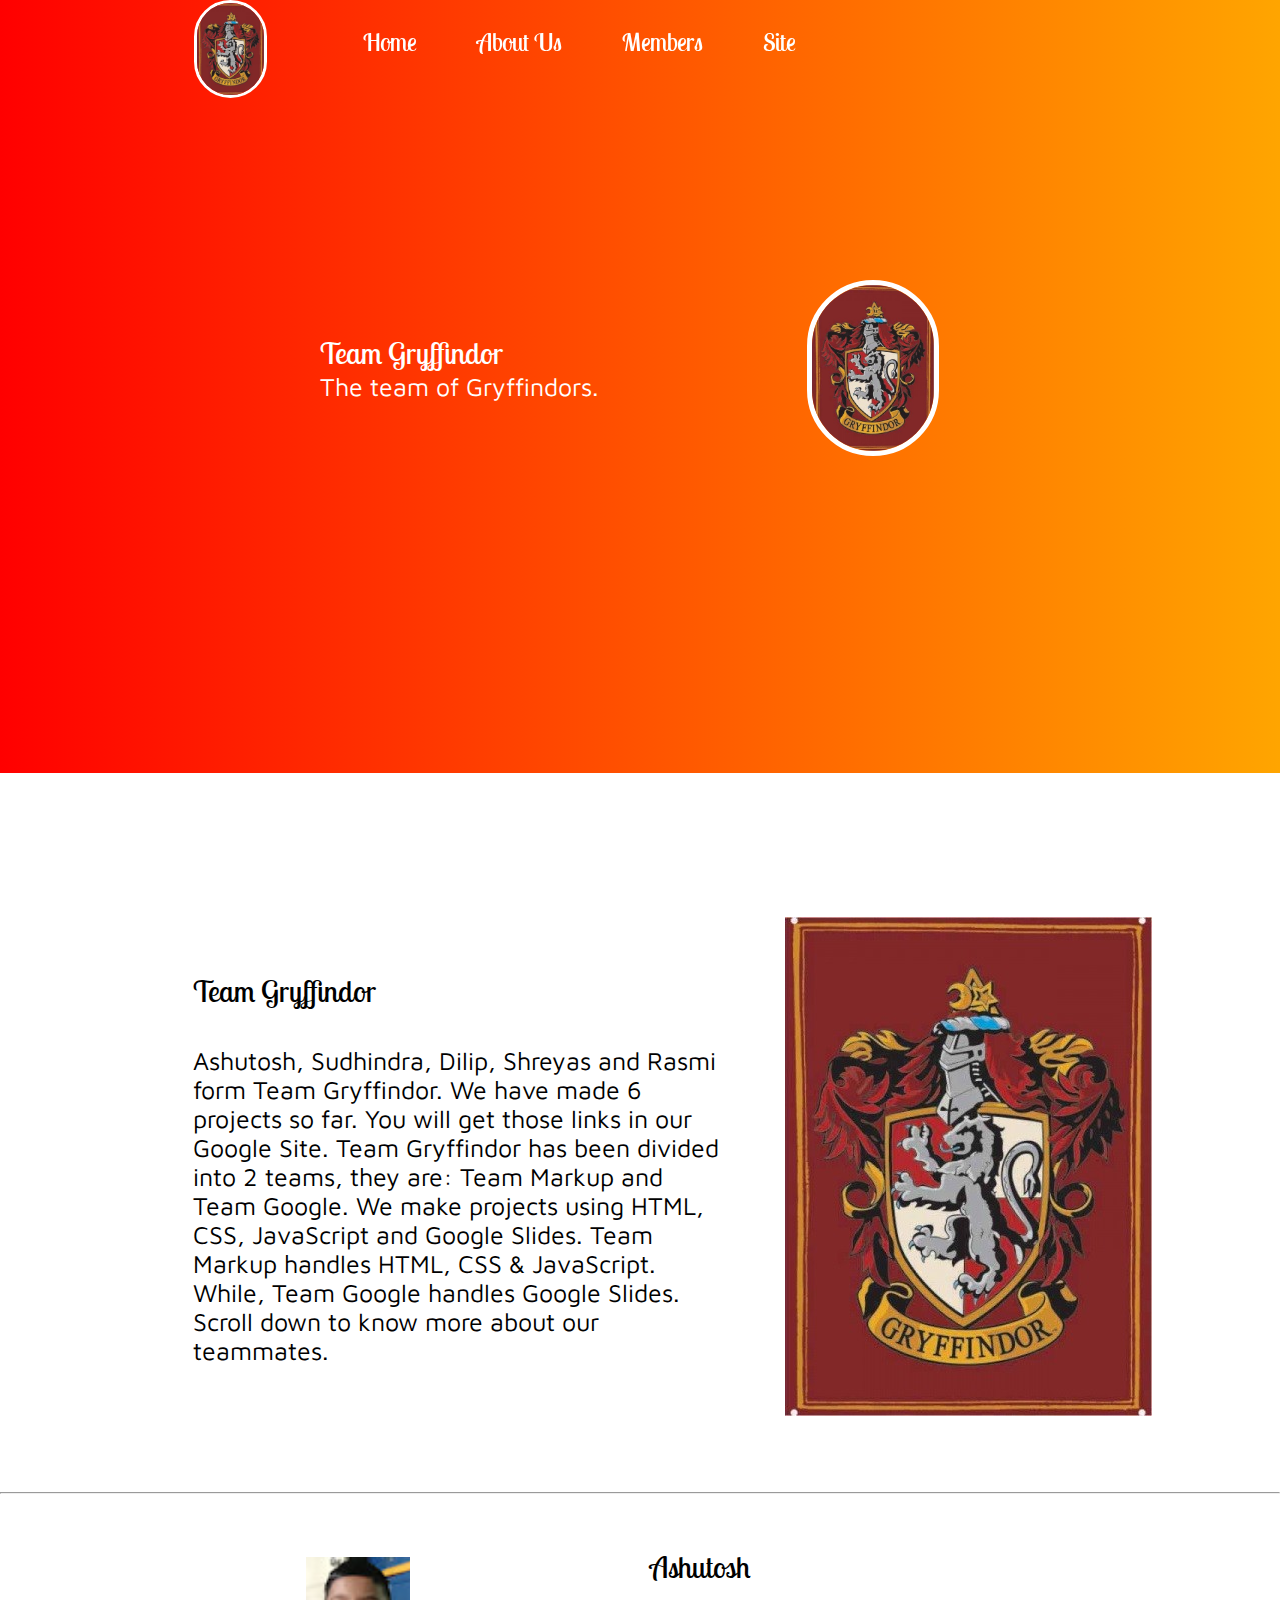
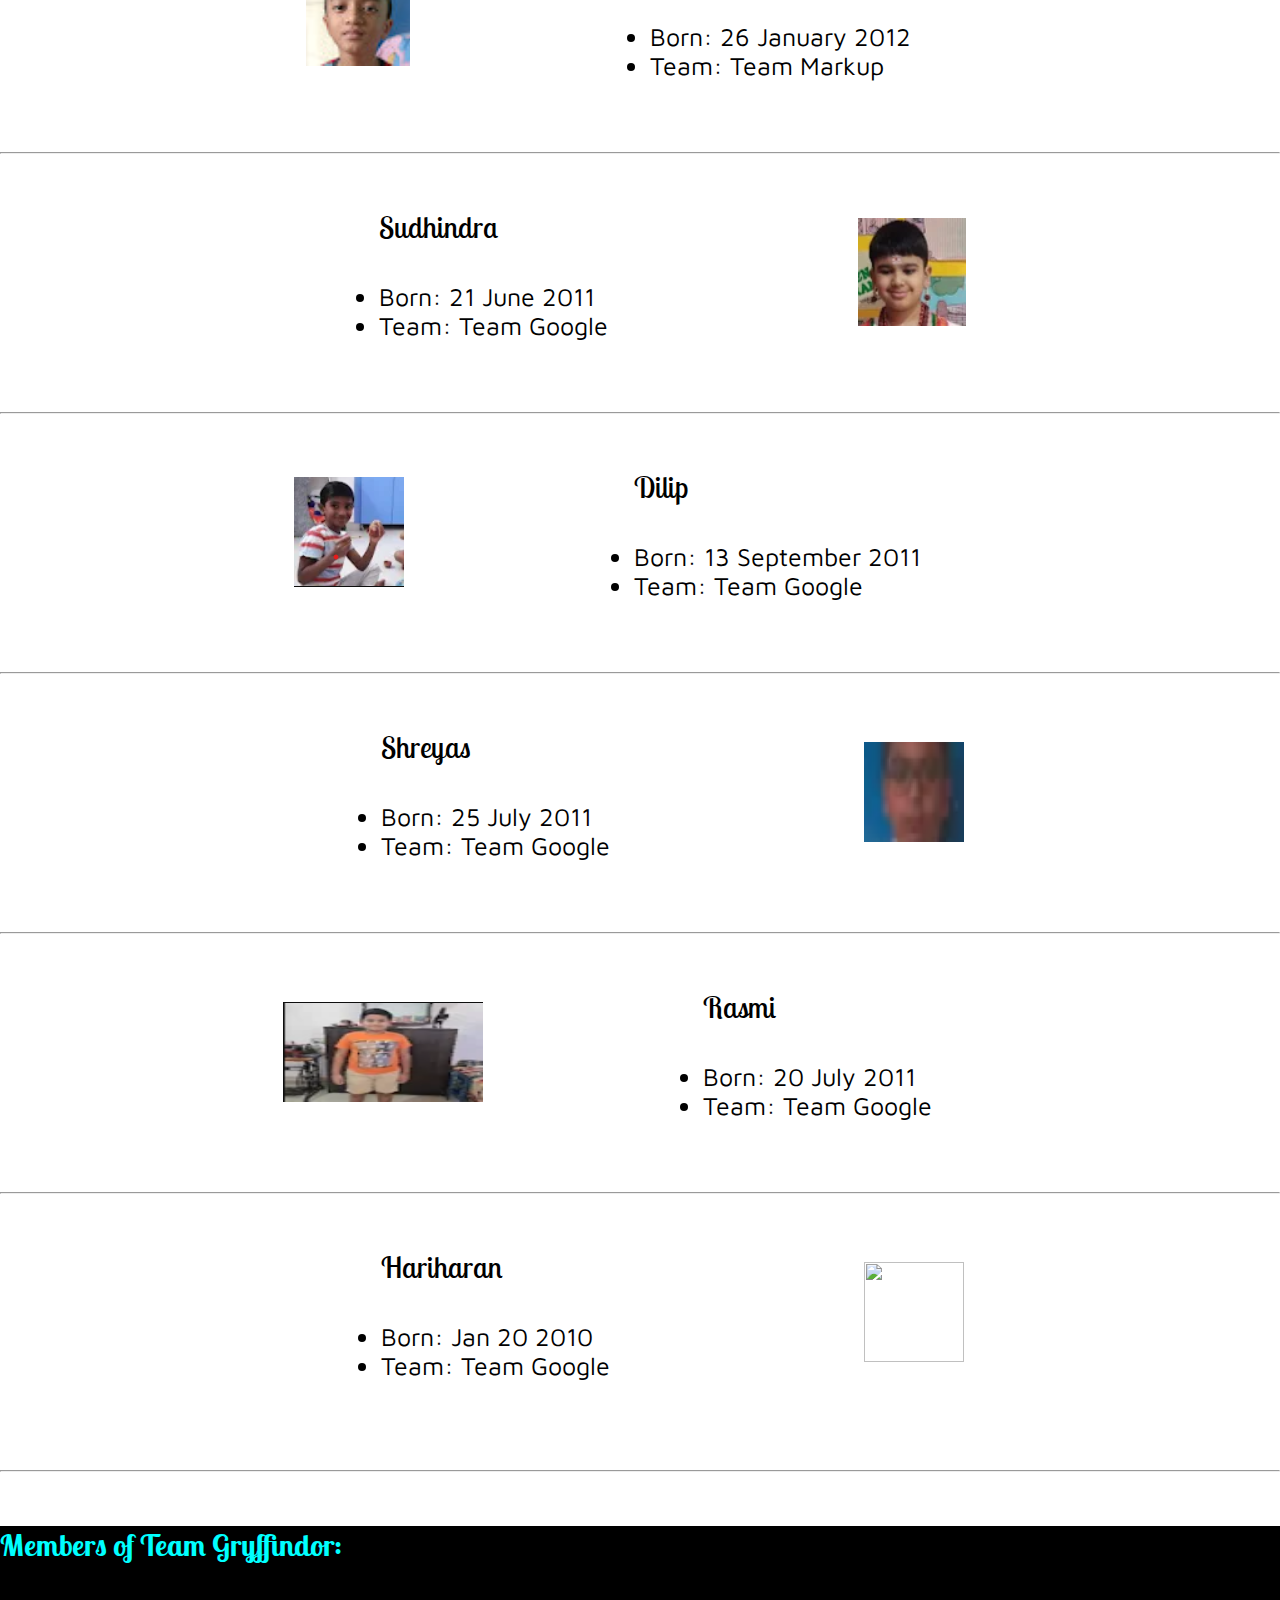
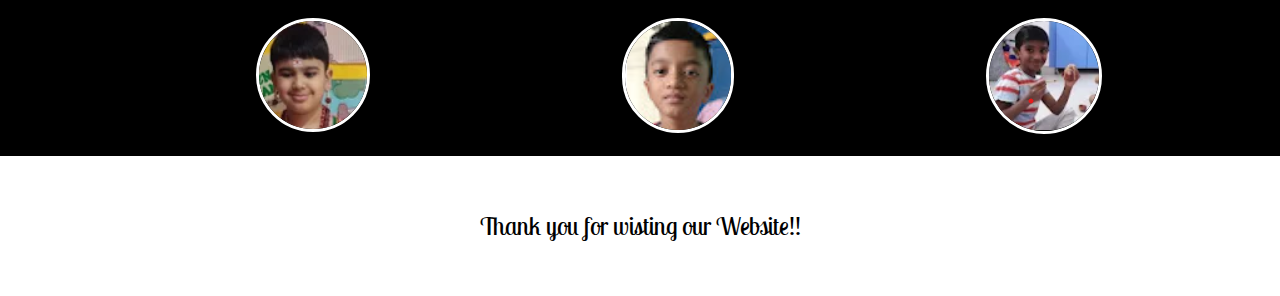
==== commit 036d4aee: "Update mem.html" ====
--- a/mem.html
+++ b/mem.html
@@ -127,6 +127,10 @@
         </div>
     </section>
         
+    <br><br><br><br>
+    <hr>
+    <br><br><br>
+        
     <section class="section">
         <div class="paras">
             <ol class="sectionTag text-big">Hariharan</ol>
